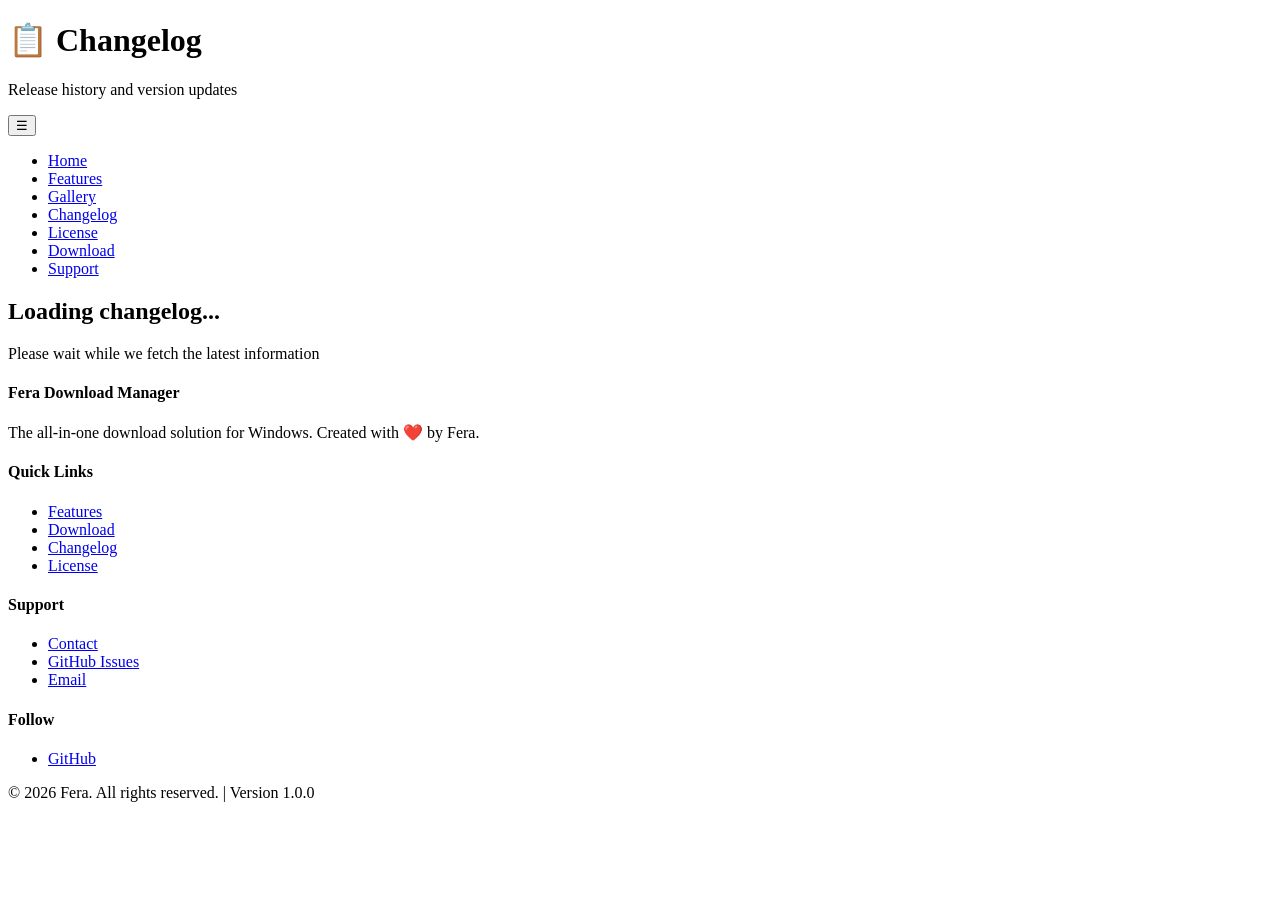
==== changelog.html @ 87d92a65 "Add files via upload" ====
<!DOCTYPE html>
<html lang="en">
<head>
    <meta charset="UTF-8">
    <meta name="viewport" content="width=device-width, initial-scale=1.0">
    <title>Changelog - Fera Download Manager</title>
    <link rel="stylesheet" href="css/style.css">
	<link rel="icon" type="image/x-icon" href="favicon.ico">
</head>
<body>
    <header>
        <div class="container">
            <h1>📋 Changelog</h1>
            <p>Release history and version updates</p>
        </div>
    </header>
    
    <nav>
        <div class="container">
            <button class="mobile-menu-btn">☰</button>
            <ul>
                <li><a href="index.html">Home</a></li>
                <li><a href="features.html">Features</a></li>
                <li><a href="gallery.html">Gallery</a></li>
                <li><a href="changelog.html" class="active">Changelog</a></li>
                <li><a href="license.html">License</a></li>
                <li><a href="download.html">Download</a></li>
                <li><a href="support.html">Support</a></li>
            </ul>
        </div>
    </nav>
    
    <main class="container">
        <div id="changelog-content">
            <!-- Content will be loaded dynamically from update.json -->
            <div class="version-card">
                <div class="version-header">
                    <h2>Loading changelog...</h2>
                </div>
                <p class="version-date">Please wait while we fetch the latest information</p>
            </div>
        </div>
    </main>
    
    <footer>
        <div class="container">
            <div class="footer-content">
                <div class="footer-section">
                    <h4>Fera Download Manager</h4>
                    <p>The all-in-one download solution for Windows. Created with ❤️ by Fera.</p>
                </div>
                
                <div class="footer-section">
                    <h4>Quick Links</h4>
                    <ul>
                        <li><a href="features.html">Features</a></li>
                        <li><a href="download.html">Download</a></li>
                        <li><a href="changelog.html">Changelog</a></li>
                        <li><a href="license.html">License</a></li>
                    </ul>
                </div>
                
                <div class="footer-section">
                    <h4>Support</h4>
                    <ul>
                        <li><a href="support.html">Contact</a></li>
                        <li><a href="https://github.com/Fera-666/FeraUpdates/issues" target="_blank">GitHub Issues</a></li>
                        <li><a href="mailto:fera2007@gmail.com">Email</a></li>
                    </ul>
                </div>

                <div class="footer-section">
                    <h4>Follow</h4>
                    <ul>
                        <li><a href="https://github.com/Fera-666" target="_blank">GitHub</a></li>
                    </ul>
                </div>
            </div>
            
            <div class="footer-bottom">
                <p>© 2026 Fera. All rights reserved. | Version <span class="latest-version">1.0.0</span></p>
            </div>
        </div>
    </footer>
    
    <script src="js/config.js"></script>
    <script src="js/main.js"></script>
</body>
</html>
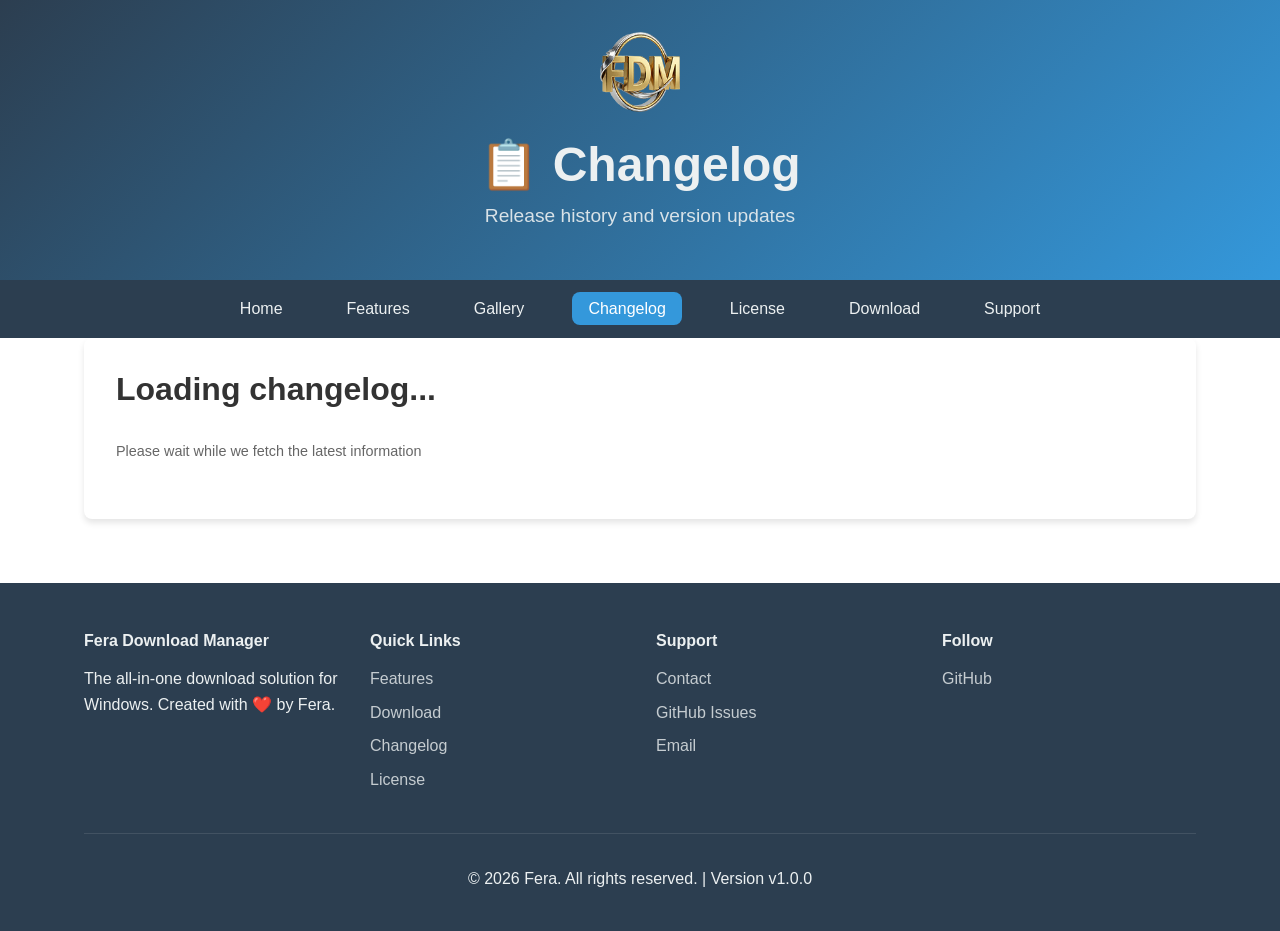
==== commit 6b1e8220: "Add files via upload" ====
--- a/changelog.html
+++ b/changelog.html
@@ -10,6 +10,7 @@
 <body>
     <header>
         <div class="container">
+		<img src="images/logo.png" alt="Fera Logo" style="width: 80px; height: 80px; margin-bottom: 1rem;">
             <h1>📋 Changelog</h1>
             <p>Release history and version updates</p>
         </div>
--- a/css/style.css
+++ b/css/style.css
@@ -0,0 +1,700 @@
+/* ======================================= */
+/* Fera Download Manager - Main Stylesheet */
+/* ======================================= */
+
+/* ===== Variables ===== */
+:root {
+    --primary-color: #2c3e50;
+    --secondary-color: #3498db;
+    --accent-color: #27ae60;
+    --danger-color: #e74c3c;
+    --warning-color: #f39c12;
+    --light-bg: #f8f9fa;
+    --dark-bg: #2c3e50;
+    --text-dark: #333;
+    --text-light: #ecf0f1;
+    --border-radius: 8px;
+    --box-shadow: 0 4px 6px rgba(0, 0, 0, 0.1);
+    --transition: all 0.3s ease;
+}
+
+/* ===== Reset & Base ===== */
+* {
+    margin: 0;
+    padding: 0;
+    box-sizing: border-box;
+}
+
+body {
+    font-family: 'Segoe UI', Tahoma, Geneva, Verdana, sans-serif;
+    line-height: 1.6;
+    color: var(--text-dark);
+    background-color: #fff;
+}
+
+.container {
+    width: 90%;
+    max-width: 1200px;
+    margin: 0 auto;
+    padding: 0 20px;
+}
+
+/* ===== Typography ===== */
+h1, h2, h3, h4, h5, h6 {
+    margin-bottom: 1rem;
+    font-weight: 600;
+    line-height: 1.2;
+}
+
+h1 { font-size: 2.5rem; }
+h2 { font-size: 2rem; }
+h3 { font-size: 1.5rem; }
+
+p {
+    margin-bottom: 1rem;
+}
+
+a {
+    color: var(--secondary-color);
+    text-decoration: none;
+    transition: var(--transition);
+}
+
+a:hover {
+    color: var(--primary-color);
+}
+
+/* ===== Buttons ===== */
+.btn {
+    display: inline-block;
+    padding: 12px 24px;
+    border-radius: var(--border-radius);
+    font-weight: 600;
+    text-align: center;
+    cursor: pointer;
+    transition: var(--transition);
+    border: none;
+    font-size: 1rem;
+}
+
+.btn-primary {
+    background-color: var(--accent-color);
+    color: white;
+}
+
+.btn-primary:hover {
+    background-color: #219a52;
+    color: white;
+    transform: translateY(-2px);
+    box-shadow: var(--box-shadow);
+}
+
+.btn-secondary {
+    background-color: var(--secondary-color);
+    color: white;
+}
+
+.btn-secondary:hover {
+    background-color: #2980b9;
+    color: white;
+    transform: translateY(-2px);
+}
+
+.btn-large {
+    padding: 16px 32px;
+    font-size: 1.2rem;
+}
+
+.download-btn {
+    display: inline-block;
+    padding: 15px 30px;
+    background: var(--accent-color);
+    color: white;
+    text-decoration: none;
+    border-radius: var(--border-radius);
+    font-weight: bold;
+    font-size: 1.2rem;
+    transition: var(--transition);
+    box-shadow: var(--box-shadow);
+}
+
+.download-btn:hover {
+    background: #219a52;
+    transform: translateY(-2px);
+    box-shadow: 0 6px 12px rgba(0,0,0,0.15);
+    color: white;
+}
+
+/* ===== Header & Navigation ===== */
+header {
+    background: linear-gradient(135deg, var(--primary-color), var(--secondary-color));
+    color: var(--text-light);
+    padding: 2rem 0;
+    text-align: center;
+}
+
+header h1 {
+    font-size: 3rem;
+    margin-bottom: 0.5rem;
+}
+
+header p {
+    font-size: 1.2rem;
+    opacity: 0.9;
+}
+
+nav {
+    background: var(--primary-color);
+    padding: 1rem 0;
+    position: sticky;
+    top: 0;
+    z-index: 1000;
+}
+
+nav ul {
+    list-style: none;
+    display: flex;
+    justify-content: center;
+    flex-wrap: wrap;
+    gap: 2rem;
+}
+
+nav ul li a {
+    color: var(--text-light);
+    font-weight: 500;
+    padding: 0.5rem 1rem;
+    border-radius: var(--border-radius);
+    transition: var(--transition);
+}
+
+nav ul li a:hover,
+nav ul li a.active {
+    background-color: var(--secondary-color);
+    color: white;
+}
+
+.mobile-menu-btn {
+    display: none;
+    background: none;
+    border: none;
+    color: white;
+    font-size: 1.5rem;
+    cursor: pointer;
+}
+
+/* ===== Hero Section ===== */
+.hero {
+    background: linear-gradient(135deg, #667eea 0%, #764ba2 100%);
+    color: white;
+    padding: 4rem 0;
+    text-align: center;
+}
+
+.hero h2 {
+    font-size: 2.5rem;
+    margin-bottom: 1rem;
+}
+
+.hero p {
+    font-size: 1.2rem;
+    margin-bottom: 2rem;
+    opacity: 0.9;
+}
+
+/* ===== Features Grid ===== */
+.features-grid {
+    display: grid;
+    grid-template-columns: repeat(auto-fit, minmax(300px, 1fr));
+    gap: 2rem;
+    padding: 3rem 0;
+}
+
+.feature-card {
+    background: white;
+    border-radius: var(--border-radius);
+    padding: 2rem;
+    text-align: center;
+    box-shadow: var(--box-shadow);
+    transition: var(--transition);
+}
+
+.feature-card:hover {
+    transform: translateY(-5px);
+    box-shadow: 0 8px 16px rgba(0,0,0,0.15);
+}
+
+.feature-card img {
+    width: 80px;
+    height: 80px;
+    margin-bottom: 1rem;
+}
+
+.feature-card h3 {
+    margin-bottom: 1rem;
+    color: var(--primary-color);
+}
+
+.feature-card p {
+    color: #666;
+    font-size: 0.95rem;
+}
+
+/* ===== Feature Details Page ===== */
+.feature-detail {
+    display: grid;
+    grid-template-columns: 1fr 1fr;
+    gap: 3rem;
+    align-items: center;
+    padding: 4rem 0;
+    border-bottom: 1px solid #eee;
+}
+
+.feature-detail.reverse {
+    direction: rtl;
+}
+
+.feature-detail.reverse .feature-text {
+    direction: ltr;
+}
+
+.feature-text h2 {
+    color: var(--primary-color);
+    margin-bottom: 1.5rem;
+}
+
+.feature-text p {
+    color: #555;
+    font-size: 1.1rem;
+    margin-bottom: 1rem;
+}
+
+.feature-text ul {
+    list-style: none;
+    margin-top: 1rem;
+}
+
+.feature-text ul li {
+    margin-bottom: 0.5rem;
+    padding-left: 1.5rem;
+    position: relative;
+}
+
+.feature-text ul li:before {
+    content: "✓";
+    color: var(--accent-color);
+    position: absolute;
+    left: 0;
+    font-weight: bold;
+}
+
+.feature-image img {
+    width: 100%;
+    border-radius: var(--border-radius);
+    box-shadow: var(--box-shadow);
+}
+
+/* ===== Gallery Page ===== */
+.gallery-grid {
+    display: grid;
+    grid-template-columns: repeat(auto-fit, minmax(300px, 1fr));
+    gap: 1.5rem;
+    padding: 2rem 0;
+}
+
+.gallery-item {
+    position: relative;
+    overflow: hidden;
+    border-radius: var(--border-radius);
+    box-shadow: var(--box-shadow);
+    cursor: pointer;
+}
+
+.gallery-item img {
+    width: 100%;
+    height: 250px;
+    object-fit: cover;
+    transition: var(--transition);
+}
+
+.gallery-item:hover img {
+    transform: scale(1.05);
+}
+
+.gallery-item .caption {
+    position: absolute;
+    bottom: 0;
+    left: 0;
+    right: 0;
+    background: rgba(0,0,0,0.7);
+    color: white;
+    padding: 1rem;
+    transform: translateY(100%);
+    transition: var(--transition);
+}
+
+.gallery-item:hover .caption {
+    transform: translateY(0);
+}
+
+/* Lightbox */
+.lightbox {
+    display: none;
+    position: fixed;
+    top: 0;
+    left: 0;
+    right: 0;
+    bottom: 0;
+    background: rgba(0,0,0,0.9);
+    z-index: 2000;
+    justify-content: center;
+    align-items: center;
+}
+
+.lightbox.active {
+    display: flex;
+}
+
+.lightbox img {
+    max-width: 90%;
+    max-height: 90%;
+    border-radius: var(--border-radius);
+}
+
+.lightbox-close {
+    position: absolute;
+    top: 20px;
+    right: 30px;
+    color: white;
+    font-size: 40px;
+    cursor: pointer;
+}
+
+.lightbox-close:hover {
+    color: var(--danger-color);
+}
+
+/* ===== Changelog Page ===== */
+.version-card {
+    background: white;
+    border-radius: var(--border-radius);
+    padding: 2rem;
+    margin-bottom: 2rem;
+    box-shadow: var(--box-shadow);
+}
+
+.version-card.old {
+    opacity: 0.8;
+}
+
+.version-header {
+    display: flex;
+    align-items: center;
+    gap: 1rem;
+    margin-bottom: 1rem;
+}
+
+.release-badge {
+    background: var(--accent-color);
+    color: white;
+    padding: 4px 12px;
+    border-radius: 20px;
+    font-size: 0.8rem;
+    font-weight: bold;
+}
+
+.version-date {
+    color: #666;
+    font-size: 0.9rem;
+    margin-bottom: 1.5rem;
+}
+
+.changelog-text {
+    line-height: 1.8;
+}
+
+.changelog-text ul {
+    list-style: none;
+    margin-top: 0.5rem;
+}
+
+.changelog-text ul li {
+    margin-bottom: 0.5rem;
+    padding-left: 1.5rem;
+    position: relative;
+}
+
+.changelog-text ul li:before {
+    content: "•";
+    color: var(--secondary-color);
+    position: absolute;
+    left: 0;
+    font-weight: bold;
+    font-size: 1.2rem;
+}
+
+/* ===== Download Page ===== */
+.download-options {
+    display: grid;
+    grid-template-columns: repeat(auto-fit, minmax(250px, 1fr));
+    gap: 2rem;
+    padding: 3rem 0;
+}
+
+.download-card {
+    background: white;
+    border-radius: var(--border-radius);
+    padding: 2rem;
+    text-align: center;
+    box-shadow: var(--box-shadow);
+}
+
+.download-card h3 {
+    color: var(--primary-color);
+    margin-bottom: 1rem;
+}
+
+.download-card .size {
+    font-size: 1.2rem;
+    font-weight: bold;
+    color: var(--accent-color);
+    margin-bottom: 1rem;
+}
+
+.download-card .requirements {
+    color: #666;
+    font-size: 0.9rem;
+    margin-bottom: 1.5rem;
+}
+
+.system-reqs {
+    background: var(--light-bg);
+    border-radius: var(--border-radius);
+    padding: 2rem;
+    margin-top: 3rem;
+}
+
+.system-reqs h3 {
+    color: var(--primary-color);
+    margin-bottom: 1.5rem;
+}
+
+.system-reqs ul {
+    list-style: none;
+}
+
+.system-reqs ul li {
+    margin-bottom: 0.5rem;
+    padding-left: 1.5rem;
+    position: relative;
+}
+
+.system-reqs ul li:before {
+    content: "✓";
+    color: var(--accent-color);
+    position: absolute;
+    left: 0;
+}
+
+/* ===== License Page ===== */
+.license-types {
+    display: grid;
+    grid-template-columns: repeat(auto-fit, minmax(280px, 1fr));
+    gap: 2rem;
+    padding: 3rem 0;
+}
+
+.license-card {
+    background: white;
+    border-radius: var(--border-radius);
+    padding: 2rem;
+    text-align: center;
+    box-shadow: var(--box-shadow);
+    transition: var(--transition);
+    position: relative;
+    overflow: hidden;
+}
+
+.license-card.popular {
+    transform: scale(1.05);
+    border: 2px solid var(--accent-color);
+}
+
+.popular-badge {
+    position: absolute;
+    top: 1rem;
+    right: -2rem;
+    background: var(--accent-color);
+    color: white;
+    padding: 0.5rem 3rem;
+    transform: rotate(45deg);
+    font-size: 0.8rem;
+    font-weight: bold;
+}
+
+.license-card h3 {
+    color: var(--primary-color);
+    margin-bottom: 1rem;
+}
+
+.license-price {
+    font-size: 2rem;
+    font-weight: bold;
+    color: var(--secondary-color);
+    margin-bottom: 1rem;
+}
+
+.license-price span {
+    font-size: 1rem;
+    color: #666;
+}
+
+.license-features {
+    list-style: none;
+    margin: 2rem 0;
+    text-align: left;
+}
+
+.license-features li {
+    margin-bottom: 0.5rem;
+    padding-left: 1.5rem;
+    position: relative;
+}
+
+.license-features li:before {
+    content: "✓";
+    color: var(--accent-color);
+    position: absolute;
+    left: 0;
+    font-weight: bold;
+}
+
+/* ===== Support Page ===== */
+.support-options {
+    display: grid;
+    grid-template-columns: repeat(auto-fit, minmax(300px, 1fr));
+    gap: 2rem;
+    padding: 3rem 0;
+}
+
+.support-card {
+    background: white;
+    border-radius: var(--border-radius);
+    padding: 2rem;
+    text-align: center;
+    box-shadow: var(--box-shadow);
+    transition: var(--transition);
+}
+
+.support-card:hover {
+    transform: translateY(-5px);
+    box-shadow: 0 8px 16px rgba(0,0,0,0.15);
+}
+
+.support-card img {
+    width: 64px;
+    height: 64px;
+    margin-bottom: 1rem;
+}
+
+.support-card h3 {
+    color: var(--primary-color);
+    margin-bottom: 1rem;
+}
+
+.support-card p {
+    color: #666;
+    margin-bottom: 1.5rem;
+}
+
+/* ===== Footer ===== */
+footer {
+    background: var(--primary-color);
+    color: var(--text-light);
+    padding: 3rem 0 1.5rem;
+    margin-top: 4rem;
+}
+
+.footer-content {
+    display: grid;
+    grid-template-columns: repeat(auto-fit, minmax(200px, 1fr));
+    gap: 2rem;
+    margin-bottom: 2rem;
+}
+
+.footer-section h4 {
+    margin-bottom: 1rem;
+}
+
+.footer-section ul {
+    list-style: none;
+}
+
+.footer-section ul li {
+    margin-bottom: 0.5rem;
+}
+
+.footer-section ul li a {
+    color: var(--text-light);
+    opacity: 0.8;
+    transition: var(--transition);
+}
+
+.footer-section ul li a:hover {
+    opacity: 1;
+    padding-left: 5px;
+}
+
+.footer-bottom {
+    text-align: center;
+    padding-top: 2rem;
+    border-top: 1px solid rgba(255,255,255,0.1);
+}
+
+/* ===== Responsive Design ===== */
+@media (max-width: 768px) {
+    h1 { font-size: 2rem; }
+    h2 { font-size: 1.5rem; }
+    
+    nav ul {
+        display: none;
+        flex-direction: column;
+        text-align: center;
+        gap: 1rem;
+    }
+    
+    nav ul.show {
+        display: flex;
+    }
+    
+    .mobile-menu-btn {
+        display: block;
+    }
+    
+    .feature-detail {
+        grid-template-columns: 1fr;
+        gap: 2rem;
+    }
+    
+    .feature-detail.reverse {
+        direction: ltr;
+    }
+    
+    .license-card.popular {
+        transform: scale(1);
+    }
+    
+    .gallery-grid {
+        grid-template-columns: repeat(auto-fit, minmax(250px, 1fr));
+    }
+}
+
+@media (max-width: 480px) {
+    .btn-large {
+        padding: 12px 24px;
+        font-size: 1rem;
+    }
+    
+    .feature-card {
+        padding: 1.5rem;
+    }
+}
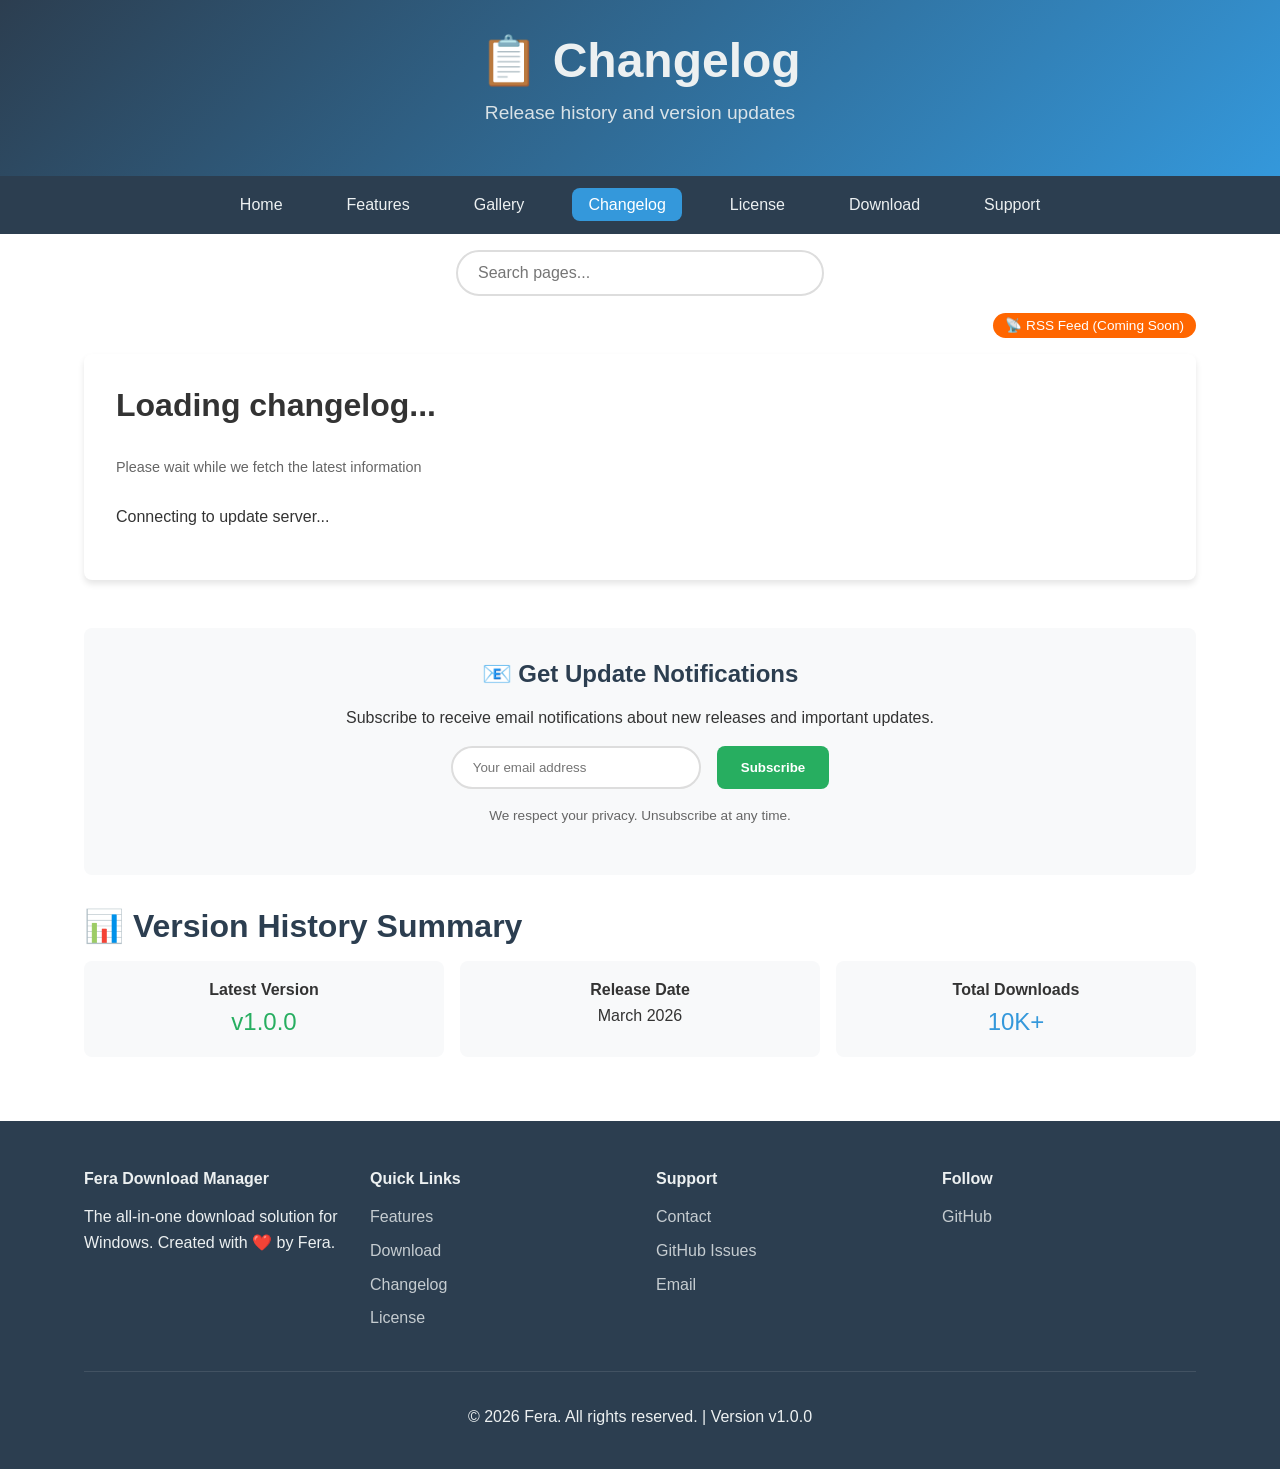
==== commit db6bc4a0: "Add files via upload" ====
--- a/changelog.html
+++ b/changelog.html
@@ -3,14 +3,33 @@
 <head>
     <meta charset="UTF-8">
     <meta name="viewport" content="width=device-width, initial-scale=1.0">
-    <title>Changelog - Fera Download Manager</title>
+    <title>Changelog - Fera Download Manager | Release Notes & Updates</title>
+    
+    <meta name="description" content="View the complete changelog and release history of Fera Download Manager. Stay updated with the latest features, bug fixes, and improvements.">
+    <meta name="keywords" content="download manager changelog, release notes, software updates, fera updates">
+    <meta name="author" content="Fera">
+    <meta name="robots" content="index, follow">
+    
+    <meta property="og:title" content="Fera Download Manager Changelog - Version History">
+    <meta property="og:description" content="See what's new in each version of Fera Download Manager.">
+    <meta property="og:type" content="website">
+    <meta property="og:url" content="https://fera-666.github.io/FeraDownloadManager/changelog.html">
+    
+    <meta http-equiv="X-Content-Type-Options" content="nosniff">
+    <meta http-equiv="X-Frame-Options" content="SAMEORIGIN">
+    
+    <link rel="icon" type="image/x-icon" href="favicon.ico">
     <link rel="stylesheet" href="css/style.css">
-	<link rel="icon" type="image/x-icon" href="favicon.ico">
+    
+    <style>
+        .rss-feed { text-align: right; margin-bottom: 1rem; }
+        .rss-feed a { background: #ff6600; color: white; padding: 5px 12px; border-radius: 20px; font-size: 0.85rem; text-decoration: none; }
+        .rss-feed a:hover { background: #e65c00; }
+    </style>
 </head>
 <body>
     <header>
         <div class="container">
-		<img src="images/logo.png" alt="Fera Logo" style="width: 80px; height: 80px; margin-bottom: 1rem;">
             <h1>📋 Changelog</h1>
             <p>Release history and version updates</p>
         </div>
@@ -32,59 +51,69 @@
     </nav>
     
     <main class="container">
+        <div class="rss-feed">
+            <a href="#" id="rss-link" target="_blank">📡 RSS Feed (Coming Soon)</a>
+        </div>
+        
         <div id="changelog-content">
-            <!-- Content will be loaded dynamically from update.json -->
             <div class="version-card">
-                <div class="version-header">
-                    <h2>Loading changelog...</h2>
-                </div>
+                <div class="version-header"><h2>Loading changelog...</h2></div>
                 <p class="version-date">Please wait while we fetch the latest information</p>
+                <div class="changelog-text"><p>Connecting to update server...</p></div>
             </div>
         </div>
+        
+        <section style="margin-top: 3rem; padding: 2rem; background: var(--light-bg); border-radius: var(--border-radius); text-align: center;">
+            <h3 style="color: var(--primary-color);">📧 Get Update Notifications</h3>
+            <p>Subscribe to receive email notifications about new releases and important updates.</p>
+            <form id="subscribe-form" style="display: flex; flex-wrap: wrap; gap: 1rem; justify-content: center; margin-top: 1rem;">
+                <input type="email" id="subscribe-email" placeholder="Your email address" style="padding: 12px 20px; border-radius: 50px; border: 2px solid #ddd; min-width: 250px;">
+                <button type="submit" class="btn btn-primary">Subscribe</button>
+            </form>
+            <p style="font-size: 0.85rem; margin-top: 1rem; color: #666;">We respect your privacy. Unsubscribe at any time.</p>
+        </section>
+        
+        <section style="margin-top: 2rem;">
+            <h2 style="color: var(--primary-color);">📊 Version History Summary</h2>
+            <div style="display: grid; grid-template-columns: repeat(auto-fit, minmax(200px, 1fr)); gap: 1rem; margin-top: 1rem;">
+                <div style="background: var(--light-bg); padding: 1rem; border-radius: var(--border-radius); text-align: center;"><strong>Latest Version</strong><span class="latest-version" style="display: block; font-size: 1.5rem; color: var(--accent-color);">v1.0.0</span></div>
+                <div style="background: var(--light-bg); padding: 1rem; border-radius: var(--border-radius); text-align: center;"><strong>Release Date</strong><span class="release-date" style="display: block;">March 2026</span></div>
+                <div style="background: var(--light-bg); padding: 1rem; border-radius: var(--border-radius); text-align: center;"><strong>Total Downloads</strong><span style="display: block; font-size: 1.5rem; color: var(--secondary-color);">10K+</span></div>
+            </div>
+        </section>
     </main>
     
     <footer>
         <div class="container">
             <div class="footer-content">
-                <div class="footer-section">
-                    <h4>Fera Download Manager</h4>
-                    <p>The all-in-one download solution for Windows. Created with ❤️ by Fera.</p>
-                </div>
-                
-                <div class="footer-section">
-                    <h4>Quick Links</h4>
-                    <ul>
-                        <li><a href="features.html">Features</a></li>
-                        <li><a href="download.html">Download</a></li>
-                        <li><a href="changelog.html">Changelog</a></li>
-                        <li><a href="license.html">License</a></li>
-                    </ul>
-                </div>
-                
-                <div class="footer-section">
-                    <h4>Support</h4>
-                    <ul>
-                        <li><a href="support.html">Contact</a></li>
-                        <li><a href="https://github.com/Fera-666/FeraUpdates/issues" target="_blank">GitHub Issues</a></li>
-                        <li><a href="mailto:fera2007@gmail.com">Email</a></li>
-                    </ul>
-                </div>
-
-                <div class="footer-section">
-                    <h4>Follow</h4>
-                    <ul>
-                        <li><a href="https://github.com/Fera-666" target="_blank">GitHub</a></li>
-                    </ul>
-                </div>
+                <div class="footer-section"><h4>Fera Download Manager</h4><p>The all-in-one download solution for Windows. Created with ❤️ by Fera.</p></div>
+                <div class="footer-section"><h4>Quick Links</h4><ul><li><a href="features.html">Features</a></li><li><a href="download.html">Download</a></li><li><a href="changelog.html">Changelog</a></li><li><a href="license.html">License</a></li></ul></div>
+                <div class="footer-section"><h4>Support</h4><ul><li><a href="support.html">Contact</a></li><li><a href="https://github.com/Fera-666/FeraUpdates/issues" target="_blank">GitHub Issues</a></li><li><a href="mailto:fera2007@gmail.com">Email</a></li></ul></div>
+                <div class="footer-section"><h4>Follow</h4><ul><li><a href="https://github.com/Fera-666" target="_blank">GitHub</a></li></ul></div>
             </div>
-            
-            <div class="footer-bottom">
-                <p>© 2026 Fera. All rights reserved. | Version <span class="latest-version">1.0.0</span></p>
-            </div>
+            <div class="footer-bottom"><p>© 2026 Fera. All rights reserved. | Version <span class="latest-version">1.0.0</span></p></div>
         </div>
     </footer>
     
     <script src="js/config.js"></script>
     <script src="js/main.js"></script>
+    <script>
+        document.getElementById('subscribe-form')?.addEventListener('submit', async (e) => {
+            e.preventDefault();
+            const email = document.getElementById('subscribe-email').value;
+            if (!email || !email.includes('@')) { alert('Please enter a valid email address'); return; }
+            const btn = e.target.querySelector('button');
+            const originalText = btn.textContent;
+            btn.textContent = 'Subscribing...';
+            btn.disabled = true;
+            setTimeout(() => {
+                alert('✅ Subscribed successfully! Check your email for confirmation.');
+                document.getElementById('subscribe-email').value = '';
+                btn.textContent = originalText;
+                btn.disabled = false;
+                if (typeof trackEvent !== 'undefined') trackEvent('Newsletter', 'Subscribed', email);
+            }, 1000);
+        });
+    </script>
 </body>
 </html>
--- a/css/style.css
+++ b/css/style.css
@@ -45,27 +45,19 @@
     font-weight: 600;
     line-height: 1.2;
 }
-
 h1 { font-size: 2.5rem; }
 h2 { font-size: 2rem; }
 h3 { font-size: 1.5rem; }
-
-p {
-    margin-bottom: 1rem;
-}
-
+p { margin-bottom: 1rem; }
 a {
     color: var(--secondary-color);
     text-decoration: none;
     transition: var(--transition);
 }
-
-a:hover {
-    color: var(--primary-color);
-}
+a:hover { color: var(--primary-color); }
 
 /* ===== Buttons ===== */
-.btn {
+.btn, .download-btn {
     display: inline-block;
     padding: 12px 24px;
     border-radius: var(--border-radius);
@@ -74,54 +66,37 @@
     cursor: pointer;
     transition: var(--transition);
     border: none;
-    font-size: 1rem;
-}
-
+}
 .btn-primary {
     background-color: var(--accent-color);
     color: white;
 }
-
 .btn-primary:hover {
     background-color: #219a52;
-    color: white;
     transform: translateY(-2px);
     box-shadow: var(--box-shadow);
-}
-
+    color: white;
+}
 .btn-secondary {
     background-color: var(--secondary-color);
     color: white;
 }
-
 .btn-secondary:hover {
     background-color: #2980b9;
-    color: white;
     transform: translateY(-2px);
-}
-
-.btn-large {
-    padding: 16px 32px;
+    color: white;
+}
+.btn-large { padding: 16px 32px; font-size: 1.2rem; }
+.download-btn {
+    background: var(--accent-color);
+    color: white;
     font-size: 1.2rem;
-}
-
-.download-btn {
-    display: inline-block;
     padding: 15px 30px;
-    background: var(--accent-color);
-    color: white;
-    text-decoration: none;
-    border-radius: var(--border-radius);
-    font-weight: bold;
-    font-size: 1.2rem;
-    transition: var(--transition);
-    box-shadow: var(--box-shadow);
-}
-
+    box-shadow: var(--box-shadow);
+}
 .download-btn:hover {
     background: #219a52;
     transform: translateY(-2px);
-    box-shadow: 0 6px 12px rgba(0,0,0,0.15);
     color: white;
 }
 
@@ -132,16 +107,8 @@
     padding: 2rem 0;
     text-align: center;
 }
-
-header h1 {
-    font-size: 3rem;
-    margin-bottom: 0.5rem;
-}
-
-header p {
-    font-size: 1.2rem;
-    opacity: 0.9;
-}
+header h1 { font-size: 3rem; margin-bottom: 0.5rem; }
+header p { font-size: 1.2rem; opacity: 0.9; }
 
 nav {
     background: var(--primary-color);
@@ -150,7 +117,6 @@
     top: 0;
     z-index: 1000;
 }
-
 nav ul {
     list-style: none;
     display: flex;
@@ -158,7 +124,6 @@
     flex-wrap: wrap;
     gap: 2rem;
 }
-
 nav ul li a {
     color: var(--text-light);
     font-weight: 500;
@@ -166,13 +131,11 @@
     border-radius: var(--border-radius);
     transition: var(--transition);
 }
-
 nav ul li a:hover,
 nav ul li a.active {
     background-color: var(--secondary-color);
     color: white;
 }
-
 .mobile-menu-btn {
     display: none;
     background: none;
@@ -182,6 +145,93 @@
     cursor: pointer;
 }
 
+/* ===== Search System ===== */
+.search-container {
+    position: relative;
+    max-width: 400px;
+    margin: 1rem auto;
+    padding: 0 1rem;
+}
+.search-input {
+    width: 100%;
+    padding: 12px 20px;
+    border: 2px solid #ddd;
+    border-radius: 50px;
+    font-size: 1rem;
+    transition: var(--transition);
+    background: white;
+}
+.search-input:focus {
+    outline: none;
+    border-color: var(--secondary-color);
+    box-shadow: 0 0 0 3px rgba(52, 152, 219, 0.2);
+}
+.search-results {
+    position: absolute;
+    top: 100%;
+    left: 1rem;
+    right: 1rem;
+    background: white;
+    border-radius: var(--border-radius);
+    box-shadow: var(--box-shadow);
+    max-height: 300px;
+    overflow-y: auto;
+    z-index: 1000;
+    display: none;
+}
+.search-results.active { display: block; }
+.search-result-item {
+    display: block;
+    padding: 12px 16px;
+    border-bottom: 1px solid #eee;
+    transition: var(--transition);
+}
+.search-result-item:hover { background: var(--light-bg); }
+.search-result-item strong { display: block; color: var(--primary-color); }
+.search-result-item span { font-size: 0.85rem; color: #666; }
+.search-no-results { padding: 20px; text-align: center; color: #666; }
+
+/* ===== Update Notification ===== */
+.update-notification {
+    position: fixed;
+    bottom: 20px;
+    right: 20px;
+    z-index: 1000;
+    opacity: 0;
+    transform: translateY(100%);
+    transition: all 0.3s ease;
+}
+.update-notification.show { opacity: 1; transform: translateY(0); }
+.notification-content {
+    background: var(--secondary-color);
+    color: white;
+    padding: 15px 20px;
+    border-radius: var(--border-radius);
+    display: flex;
+    align-items: center;
+    gap: 15px;
+    box-shadow: var(--box-shadow);
+}
+.notification-icon { font-size: 1.5rem; }
+.notification-content p { margin: 0; }
+.notification-btn {
+    background: white;
+    color: var(--secondary-color);
+    padding: 5px 12px;
+    border-radius: 20px;
+    text-decoration: none;
+    font-size: 0.85rem;
+    font-weight: bold;
+}
+.notification-close {
+    background: none;
+    border: none;
+    color: white;
+    font-size: 1.2rem;
+    cursor: pointer;
+    padding: 0 5px;
+}
+
 /* ===== Hero Section ===== */
 .hero {
     background: linear-gradient(135deg, #667eea 0%, #764ba2 100%);
@@ -189,17 +239,8 @@
     padding: 4rem 0;
     text-align: center;
 }
-
-.hero h2 {
-    font-size: 2.5rem;
-    margin-bottom: 1rem;
-}
-
-.hero p {
-    font-size: 1.2rem;
-    margin-bottom: 2rem;
-    opacity: 0.9;
-}
+.hero h2 { font-size: 2.5rem; margin-bottom: 1rem; }
+.hero p { font-size: 1.2rem; margin-bottom: 2rem; opacity: 0.9; }
 
 /* ===== Features Grid ===== */
 .features-grid {
@@ -208,7 +249,6 @@
     gap: 2rem;
     padding: 3rem 0;
 }
-
 .feature-card {
     background: white;
     border-radius: var(--border-radius);
@@ -217,29 +257,25 @@
     box-shadow: var(--box-shadow);
     transition: var(--transition);
 }
-
 .feature-card:hover {
     transform: translateY(-5px);
     box-shadow: 0 8px 16px rgba(0,0,0,0.15);
 }
-
 .feature-card img {
     width: 80px;
     height: 80px;
     margin-bottom: 1rem;
 }
-
 .feature-card h3 {
     margin-bottom: 1rem;
     color: var(--primary-color);
 }
-
 .feature-card p {
     color: #666;
     font-size: 0.95rem;
 }
 
-/* ===== Feature Details Page ===== */
+/* ===== Feature Details ===== */
 .feature-detail {
     display: grid;
     grid-template-columns: 1fr 1fr;
@@ -248,37 +284,16 @@
     padding: 4rem 0;
     border-bottom: 1px solid #eee;
 }
-
-.feature-detail.reverse {
-    direction: rtl;
-}
-
-.feature-detail.reverse .feature-text {
-    direction: ltr;
-}
-
-.feature-text h2 {
-    color: var(--primary-color);
-    margin-bottom: 1.5rem;
-}
-
-.feature-text p {
-    color: #555;
-    font-size: 1.1rem;
-    margin-bottom: 1rem;
-}
-
-.feature-text ul {
-    list-style: none;
-    margin-top: 1rem;
-}
-
+.feature-detail.reverse { direction: rtl; }
+.feature-detail.reverse .feature-text { direction: ltr; }
+.feature-text h2 { color: var(--primary-color); margin-bottom: 1.5rem; }
+.feature-text p { color: #555; font-size: 1.1rem; margin-bottom: 1rem; }
+.feature-text ul { list-style: none; margin-top: 1rem; }
 .feature-text ul li {
     margin-bottom: 0.5rem;
     padding-left: 1.5rem;
     position: relative;
 }
-
 .feature-text ul li:before {
     content: "✓";
     color: var(--accent-color);
@@ -286,21 +301,19 @@
     left: 0;
     font-weight: bold;
 }
-
 .feature-image img {
     width: 100%;
     border-radius: var(--border-radius);
     box-shadow: var(--box-shadow);
 }
 
-/* ===== Gallery Page ===== */
+/* ===== Gallery ===== */
 .gallery-grid {
     display: grid;
     grid-template-columns: repeat(auto-fit, minmax(300px, 1fr));
     gap: 1.5rem;
     padding: 2rem 0;
 }
-
 .gallery-item {
     position: relative;
     overflow: hidden;
@@ -308,32 +321,37 @@
     box-shadow: var(--box-shadow);
     cursor: pointer;
 }
-
 .gallery-item img {
     width: 100%;
     height: 250px;
     object-fit: cover;
     transition: var(--transition);
-}
-
-.gallery-item:hover img {
-    transform: scale(1.05);
-}
-
+    -webkit-user-drag: none;
+    user-select: none;
+}
+.gallery-item:hover img { transform: scale(1.05); }
 .gallery-item .caption {
     position: absolute;
     bottom: 0;
     left: 0;
     right: 0;
-    background: rgba(0,0,0,0.7);
+    background: linear-gradient(transparent, rgba(0,0,0,0.8));
     color: white;
     padding: 1rem;
-    transform: translateY(100%);
-    transition: var(--transition);
-}
-
-.gallery-item:hover .caption {
-    transform: translateY(0);
+}
+
+/* Image Watermark */
+.image-watermark {
+    position: absolute;
+    bottom: 10px;
+    right: 10px;
+    background: rgba(0,0,0,0.6);
+    color: rgba(255,255,255,0.5);
+    font-size: 10px;
+    padding: 2px 6px;
+    border-radius: 4px;
+    pointer-events: none;
+    z-index: 10;
 }
 
 /* Lightbox */
@@ -349,17 +367,12 @@
     justify-content: center;
     align-items: center;
 }
-
-.lightbox.active {
-    display: flex;
-}
-
+.lightbox.active { display: flex; }
 .lightbox img {
     max-width: 90%;
     max-height: 90%;
     border-radius: var(--border-radius);
 }
-
 .lightbox-close {
     position: absolute;
     top: 20px;
@@ -368,12 +381,75 @@
     font-size: 40px;
     cursor: pointer;
 }
-
-.lightbox-close:hover {
-    color: var(--danger-color);
-}
-
-/* ===== Changelog Page ===== */
+.lightbox-close:hover { color: var(--danger-color); }
+.lightbox-prev, .lightbox-next {
+    position: absolute;
+    top: 50%;
+    transform: translateY(-50%);
+    color: white;
+    font-size: 50px;
+    cursor: pointer;
+    padding: 20px;
+    background: rgba(0,0,0,0.5);
+    border-radius: 50%;
+    width: 60px;
+    height: 60px;
+    display: flex;
+    align-items: center;
+    justify-content: center;
+}
+.lightbox-prev { left: 20px; }
+.lightbox-next { right: 20px; }
+.lightbox-prev:hover, .lightbox-next:hover { background: rgba(0,0,0,0.8); transform: translateY(-50%) scale(1.1); }
+.lightbox-counter {
+    position: absolute;
+    bottom: 20px;
+    left: 50%;
+    transform: translateX(-50%);
+    color: white;
+    background: rgba(0,0,0,0.6);
+    padding: 5px 15px;
+    border-radius: 20px;
+    font-size: 14px;
+}
+
+/* Video Lightbox */
+.video-lightbox {
+    position: fixed;
+    top: 0;
+    left: 0;
+    right: 0;
+    bottom: 0;
+    background: rgba(0,0,0,0.9);
+    z-index: 2000;
+    display: flex;
+    justify-content: center;
+    align-items: center;
+    opacity: 0;
+    visibility: hidden;
+    transition: all 0.3s ease;
+}
+.video-lightbox.active { opacity: 1; visibility: visible; }
+.video-lightbox-content {
+    position: relative;
+    width: 90%;
+    max-width: 1000px;
+    background: black;
+    border-radius: var(--border-radius);
+    overflow: hidden;
+}
+.video-close {
+    position: absolute;
+    top: -40px;
+    right: 0;
+    background: none;
+    border: none;
+    color: white;
+    font-size: 30px;
+    cursor: pointer;
+}
+
+/* ===== Changelog ===== */
 .version-card {
     background: white;
     border-radius: var(--border-radius);
@@ -381,18 +457,13 @@
     margin-bottom: 2rem;
     box-shadow: var(--box-shadow);
 }
-
-.version-card.old {
-    opacity: 0.8;
-}
-
+.version-card.old { opacity: 0.8; }
 .version-header {
     display: flex;
     align-items: center;
     gap: 1rem;
     margin-bottom: 1rem;
 }
-
 .release-badge {
     background: var(--accent-color);
     color: white;
@@ -401,28 +472,14 @@
     font-size: 0.8rem;
     font-weight: bold;
 }
-
-.version-date {
-    color: #666;
-    font-size: 0.9rem;
-    margin-bottom: 1.5rem;
-}
-
-.changelog-text {
-    line-height: 1.8;
-}
-
-.changelog-text ul {
-    list-style: none;
-    margin-top: 0.5rem;
-}
-
+.version-date { color: #666; font-size: 0.9rem; margin-bottom: 1.5rem; }
+.changelog-text { line-height: 1.8; }
+.changelog-text ul { list-style: none; margin-top: 0.5rem; }
 .changelog-text ul li {
     margin-bottom: 0.5rem;
     padding-left: 1.5rem;
     position: relative;
 }
-
 .changelog-text ul li:before {
     content: "•";
     color: var(--secondary-color);
@@ -435,11 +492,10 @@
 /* ===== Download Page ===== */
 .download-options {
     display: grid;
-    grid-template-columns: repeat(auto-fit, minmax(250px, 1fr));
+    grid-template-columns: repeat(auto-fit, minmax(350px, 1fr));
     gap: 2rem;
     padding: 3rem 0;
 }
-
 .download-card {
     background: white;
     border-radius: var(--border-radius);
@@ -447,47 +503,22 @@
     text-align: center;
     box-shadow: var(--box-shadow);
 }
-
-.download-card h3 {
-    color: var(--primary-color);
-    margin-bottom: 1rem;
-}
-
-.download-card .size {
-    font-size: 1.2rem;
-    font-weight: bold;
-    color: var(--accent-color);
-    margin-bottom: 1rem;
-}
-
-.download-card .requirements {
-    color: #666;
-    font-size: 0.9rem;
-    margin-bottom: 1.5rem;
-}
-
+.download-card h3 { color: var(--primary-color); margin-bottom: 1rem; }
+.download-card .size { font-size: 1.2rem; font-weight: bold; color: var(--accent-color); margin-bottom: 1rem; }
+.download-card .requirements { color: #666; font-size: 0.9rem; margin-bottom: 1.5rem; }
 .system-reqs {
     background: var(--light-bg);
     border-radius: var(--border-radius);
     padding: 2rem;
     margin-top: 3rem;
 }
-
-.system-reqs h3 {
-    color: var(--primary-color);
-    margin-bottom: 1.5rem;
-}
-
-.system-reqs ul {
-    list-style: none;
-}
-
+.system-reqs h3 { color: var(--primary-color); margin-bottom: 1.5rem; }
+.system-reqs ul { list-style: none; }
 .system-reqs ul li {
     margin-bottom: 0.5rem;
     padding-left: 1.5rem;
     position: relative;
 }
-
 .system-reqs ul li:before {
     content: "✓";
     color: var(--accent-color);
@@ -502,7 +533,6 @@
     gap: 2rem;
     padding: 3rem 0;
 }
-
 .license-card {
     background: white;
     border-radius: var(--border-radius);
@@ -513,12 +543,10 @@
     position: relative;
     overflow: hidden;
 }
-
 .license-card.popular {
     transform: scale(1.05);
     border: 2px solid var(--accent-color);
 }
-
 .popular-badge {
     position: absolute;
     top: 1rem;
@@ -530,36 +558,24 @@
     font-size: 0.8rem;
     font-weight: bold;
 }
-
-.license-card h3 {
-    color: var(--primary-color);
-    margin-bottom: 1rem;
-}
-
+.license-card h3 { color: var(--primary-color); margin-bottom: 1rem; }
 .license-price {
     font-size: 2rem;
     font-weight: bold;
     color: var(--secondary-color);
     margin-bottom: 1rem;
 }
-
-.license-price span {
-    font-size: 1rem;
-    color: #666;
-}
-
+.license-price span { font-size: 1rem; color: #666; }
 .license-features {
     list-style: none;
     margin: 2rem 0;
     text-align: left;
 }
-
 .license-features li {
     margin-bottom: 0.5rem;
     padding-left: 1.5rem;
     position: relative;
 }
-
 .license-features li:before {
     content: "✓";
     color: var(--accent-color);
@@ -568,6 +584,122 @@
     font-weight: bold;
 }
 
+/* ===== Payment Buttons ===== */
+.payment-buttons {
+    display: flex;
+    gap: 1rem;
+    justify-content: center;
+    margin-top: 1rem;
+    flex-wrap: wrap;
+}
+.payment-btn-whatsapp {
+    background: #25D366;
+    color: white;
+    padding: 12px 24px;
+    border: none;
+    border-radius: 8px;
+    font-weight: bold;
+    cursor: pointer;
+    transition: var(--transition);
+    font-size: 0.9rem;
+    text-decoration: none;
+    display: inline-block;
+    text-align: center;
+}
+.payment-btn-whatsapp:hover {
+    background: #128C7E;
+    transform: translateY(-2px);
+    color: white;
+}
+.payment-note {
+    background: #e8f5e9;
+    border-left: 4px solid #27ae60;
+    padding: 1rem;
+    margin: 1rem 0;
+    border-radius: 8px;
+    font-size: 0.9rem;
+}
+.payment-methods-grid {
+    display: grid;
+    grid-template-columns: repeat(auto-fit, minmax(180px, 1fr));
+    gap: 1rem;
+    margin-top: 1rem;
+}
+.payment-method-item {
+    background: #f8f9fa;
+    padding: 0.75rem;
+    border-radius: 8px;
+    text-align: center;
+}
+.payment-method-item strong {
+    color: var(--secondary-color);
+}
+
+/* ===== Testimonials ===== */
+.testimonials-section { padding: 4rem 0; background: var(--light-bg); }
+.testimonials-grid {
+    display: grid;
+    grid-template-columns: repeat(auto-fit, minmax(300px, 1fr));
+    gap: 2rem;
+    margin-top: 2rem;
+}
+.testimonial-card {
+    background: white;
+    border-radius: var(--border-radius);
+    padding: 2rem;
+    box-shadow: var(--box-shadow);
+    transition: var(--transition);
+}
+.testimonial-card:hover { transform: translateY(-5px); }
+.testimonial-avatar {
+    width: 60px;
+    height: 60px;
+    border-radius: 50%;
+    overflow: hidden;
+    margin-bottom: 1rem;
+}
+.testimonial-avatar img { width: 100%; height: 100%; object-fit: cover; }
+.testimonial-rating { color: #f39c12; margin-bottom: 1rem; }
+.testimonial-text { font-style: italic; margin-bottom: 1rem; color: #555; }
+.testimonial-name { font-weight: bold; color: var(--primary-color); margin-bottom: 0.25rem; }
+.testimonial-role { font-size: 0.85rem; color: #888; }
+
+/* ===== Contact Form ===== */
+.contact-form-section { padding: 4rem 0; }
+.contact-form {
+    max-width: 600px;
+    margin: 0 auto;
+    background: white;
+    padding: 2rem;
+    border-radius: var(--border-radius);
+    box-shadow: var(--box-shadow);
+}
+.form-group { margin-bottom: 1.5rem; }
+.form-group label {
+    display: block;
+    margin-bottom: 0.5rem;
+    font-weight: 500;
+    color: var(--primary-color);
+}
+.form-group input,
+.form-group textarea,
+.form-group select {
+    width: 100%;
+    padding: 12px;
+    border: 2px solid #ddd;
+    border-radius: var(--border-radius);
+    font-size: 1rem;
+    transition: var(--transition);
+    background: white;
+}
+.form-group input:focus,
+.form-group textarea:focus,
+.form-group select:focus {
+    outline: none;
+    border-color: var(--secondary-color);
+}
+.form-group textarea { min-height: 120px; resize: vertical; }
+
 /* ===== Support Page ===== */
 .support-options {
     display: grid;
@@ -575,7 +707,6 @@
     gap: 2rem;
     padding: 3rem 0;
 }
-
 .support-card {
     background: white;
     border-radius: var(--border-radius);
@@ -584,27 +715,10 @@
     box-shadow: var(--box-shadow);
     transition: var(--transition);
 }
-
-.support-card:hover {
-    transform: translateY(-5px);
-    box-shadow: 0 8px 16px rgba(0,0,0,0.15);
-}
-
-.support-card img {
-    width: 64px;
-    height: 64px;
-    margin-bottom: 1rem;
-}
-
-.support-card h3 {
-    color: var(--primary-color);
-    margin-bottom: 1rem;
-}
-
-.support-card p {
-    color: #666;
-    margin-bottom: 1.5rem;
-}
+.support-card:hover { transform: translateY(-5px); }
+.support-card img { width: 64px; height: 64px; margin-bottom: 1rem; }
+.support-card h3 { color: var(--primary-color); margin-bottom: 1rem; }
+.support-card p { color: #666; margin-bottom: 1.5rem; }
 
 /* ===== Footer ===== */
 footer {
@@ -613,41 +727,35 @@
     padding: 3rem 0 1.5rem;
     margin-top: 4rem;
 }
-
 .footer-content {
     display: grid;
     grid-template-columns: repeat(auto-fit, minmax(200px, 1fr));
     gap: 2rem;
     margin-bottom: 2rem;
 }
-
-.footer-section h4 {
-    margin-bottom: 1rem;
-}
-
-.footer-section ul {
-    list-style: none;
-}
-
-.footer-section ul li {
-    margin-bottom: 0.5rem;
-}
-
+.footer-section h4 { margin-bottom: 1rem; }
+.footer-section ul { list-style: none; }
+.footer-section ul li { margin-bottom: 0.5rem; }
 .footer-section ul li a {
     color: var(--text-light);
     opacity: 0.8;
     transition: var(--transition);
 }
-
 .footer-section ul li a:hover {
     opacity: 1;
     padding-left: 5px;
 }
-
 .footer-bottom {
     text-align: center;
     padding-top: 2rem;
     border-top: 1px solid rgba(255,255,255,0.1);
+}
+
+/* ===== Animations ===== */
+@keyframes fadeOut {
+    0% { opacity: 1; transform: translateY(0); }
+    70% { opacity: 1; transform: translateY(0); }
+    100% { opacity: 0; transform: translateY(20px); visibility: hidden; }
 }
 
 /* ===== Responsive Design ===== */
@@ -661,40 +769,27 @@
         text-align: center;
         gap: 1rem;
     }
-    
-    nav ul.show {
-        display: flex;
-    }
-    
-    .mobile-menu-btn {
-        display: block;
-    }
+    nav ul.show { display: flex; }
+    .mobile-menu-btn { display: block; }
     
     .feature-detail {
         grid-template-columns: 1fr;
         gap: 2rem;
     }
-    
-    .feature-detail.reverse {
-        direction: ltr;
-    }
-    
-    .license-card.popular {
-        transform: scale(1);
-    }
-    
-    .gallery-grid {
-        grid-template-columns: repeat(auto-fit, minmax(250px, 1fr));
-    }
+    .feature-detail.reverse { direction: ltr; }
+    .license-card.popular { transform: scale(1); }
+    .gallery-grid { grid-template-columns: repeat(auto-fit, minmax(250px, 1fr)); }
 }
 
 @media (max-width: 480px) {
-    .btn-large {
-        padding: 12px 24px;
-        font-size: 1rem;
-    }
-    
-    .feature-card {
-        padding: 1.5rem;
-    }
+    .btn-large { padding: 12px 24px; font-size: 1rem; }
+    .feature-card { padding: 1.5rem; }
+    .license-types { grid-template-columns: 1fr; }
+    .search-container { max-width: 100%; }
+}
+
+/* Print styles */
+@media print {
+    img { display: none !important; }
+    .search-container { display: none !important; }
 }
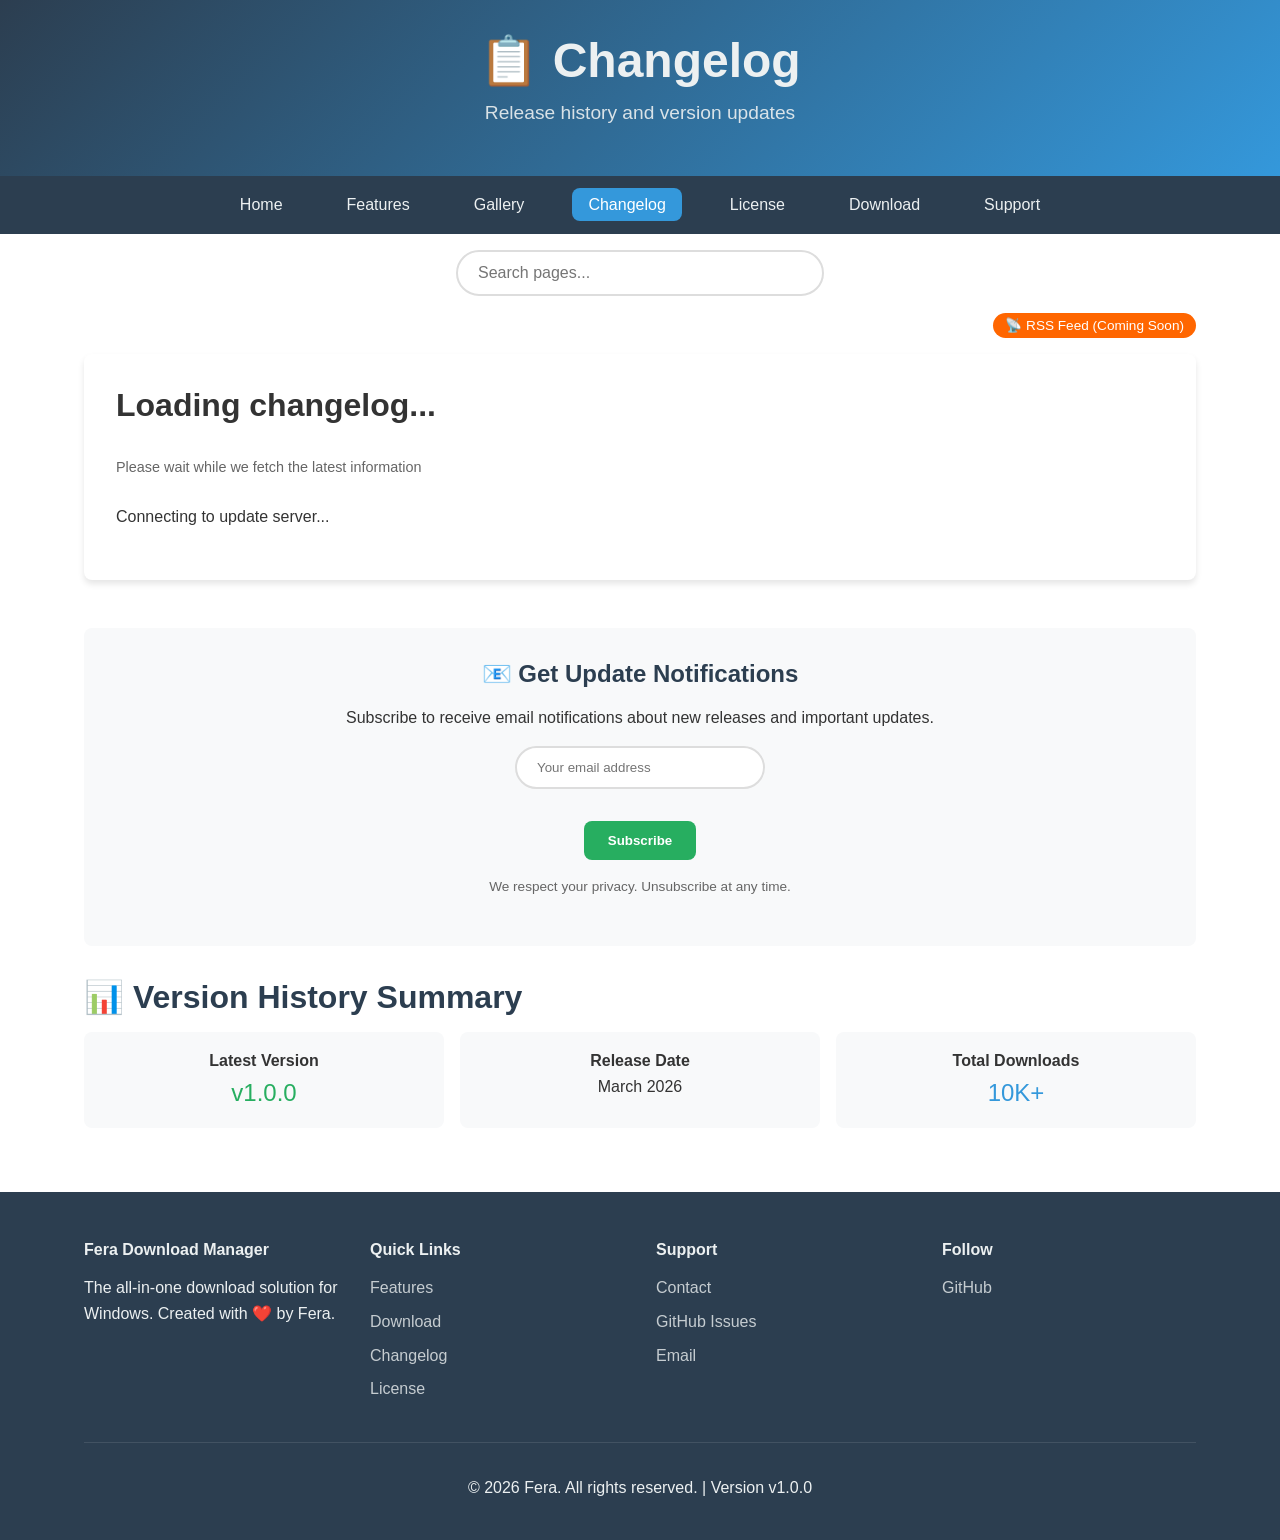
==== commit 78760b2d: "Add files via upload" ====
--- a/changelog.html
+++ b/changelog.html
@@ -20,6 +20,9 @@
     
     <link rel="icon" type="image/x-icon" href="favicon.ico">
     <link rel="stylesheet" href="css/style.css">
+    
+    <!-- reCAPTCHA Script -->
+    <script src="https://www.google.com/recaptcha/api.js" async defer></script>
     
     <style>
         .rss-feed { text-align: right; margin-bottom: 1rem; }
@@ -66,8 +69,12 @@
         <section style="margin-top: 3rem; padding: 2rem; background: var(--light-bg); border-radius: var(--border-radius); text-align: center;">
             <h3 style="color: var(--primary-color);">📧 Get Update Notifications</h3>
             <p>Subscribe to receive email notifications about new releases and important updates.</p>
-            <form id="subscribe-form" style="display: flex; flex-wrap: wrap; gap: 1rem; justify-content: center; margin-top: 1rem;">
-                <input type="email" id="subscribe-email" placeholder="Your email address" style="padding: 12px 20px; border-radius: 50px; border: 2px solid #ddd; min-width: 250px;">
+            <form id="subscribe-form" action="https://formspree.io/f/xdawvlna" method="POST" style="display: flex; flex-direction: column; align-items: center; gap: 1rem; margin-top: 1rem;">
+                <input type="email" name="email" placeholder="Your email address" required style="padding: 12px 20px; border-radius: 50px; border: 2px solid #ddd; min-width: 250px;">
+                <input type="hidden" name="_subject" value="New newsletter subscriber from Fera Website">
+                <input type="hidden" name="_replyto" value="email">
+                <!-- reCAPTCHA Widget -->
+                <div class="g-recaptcha" data-sitekey="6LcD4ZIsAAAAAHx-ydIWnl1BYWixk2iC3xLvHJ2_"></div>
                 <button type="submit" class="btn btn-primary">Subscribe</button>
             </form>
             <p style="font-size: 0.85rem; margin-top: 1rem; color: #666;">We respect your privacy. Unsubscribe at any time.</p>
@@ -97,23 +104,5 @@
     
     <script src="js/config.js"></script>
     <script src="js/main.js"></script>
-    <script>
-        document.getElementById('subscribe-form')?.addEventListener('submit', async (e) => {
-            e.preventDefault();
-            const email = document.getElementById('subscribe-email').value;
-            if (!email || !email.includes('@')) { alert('Please enter a valid email address'); return; }
-            const btn = e.target.querySelector('button');
-            const originalText = btn.textContent;
-            btn.textContent = 'Subscribing...';
-            btn.disabled = true;
-            setTimeout(() => {
-                alert('✅ Subscribed successfully! Check your email for confirmation.');
-                document.getElementById('subscribe-email').value = '';
-                btn.textContent = originalText;
-                btn.disabled = false;
-                if (typeof trackEvent !== 'undefined') trackEvent('Newsletter', 'Subscribed', email);
-            }, 1000);
-        });
-    </script>
 </body>
 </html>
